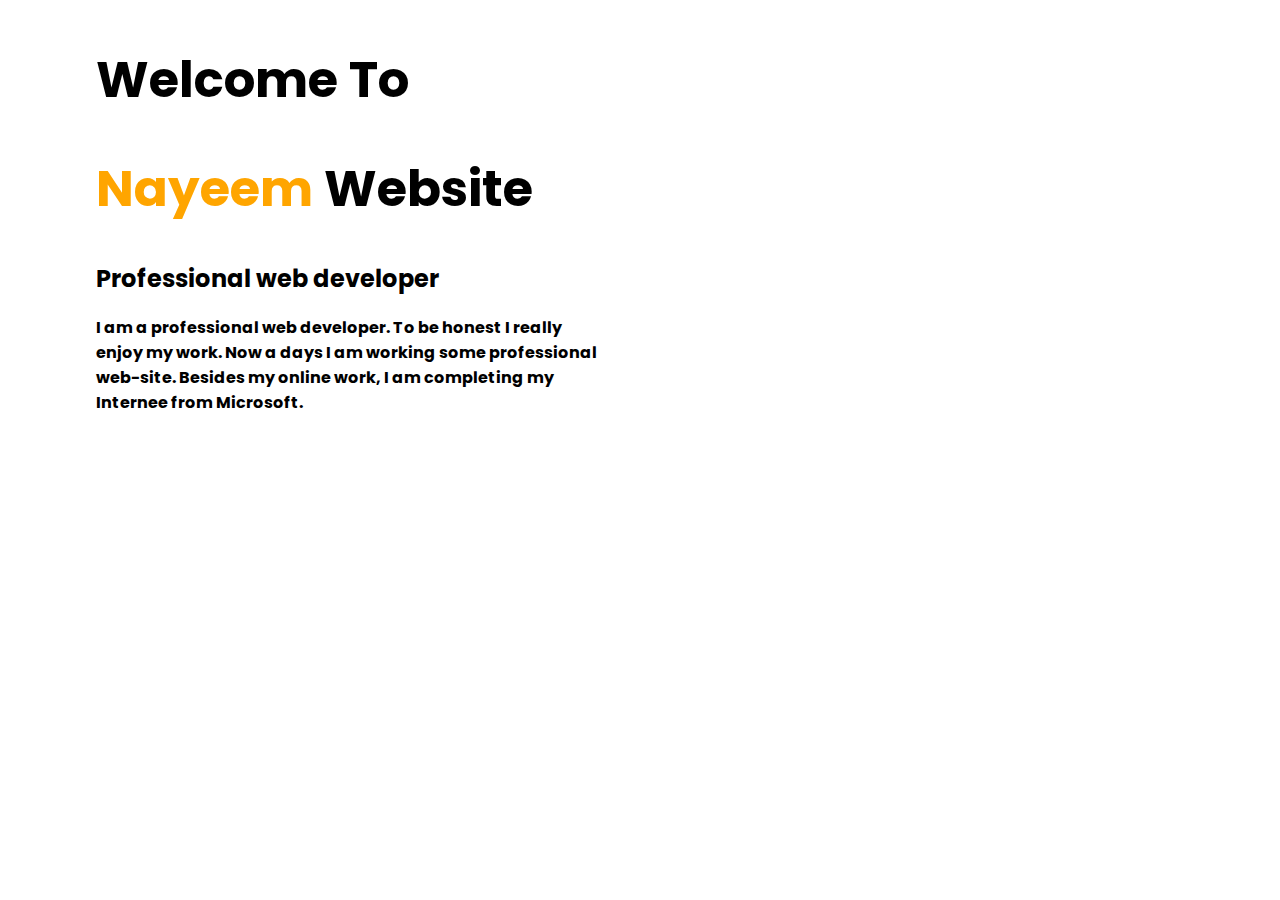
==== index.html @ 30b666fe "ready to push" ====
<!DOCTYPE html>
<html lang="en">
<head>
    <meta charset="UTF-8">
    <meta http-equiv="X-UA-Compatible" content="IE=edge">
    <meta name="viewport" content="width=device-width, initial-scale=1.0">
    <title>Nayeem.com</title>
    <link rel="preconnect" href="https://fonts.googleapis.com">
<link rel="preconnect" href="https://fonts.gstatic.com" crossorigin>
<link href="https://fonts.googleapis.com/css2?family=Poppins:wght@200&display=swap" rel="stylesheet">


    <link rel="stylesheet" href="style.css">
</head>
<body>
    <section>
        <div class="half-width">
            <h1>Welcome To </h1>
        <h1><span class="name-highlight">Nayeem</span> Website</h1>

        <h2>Professional web developer</h2>

        <p> <b> I am a professional web developer. To be honest I really enjoy my work. Now a days I am working some professional web-site. Besides my online work, I am  completing my Internee from Microsoft.  </b> </p>

        </div>

        <div class="half-width">
            <img src="profile1.jpg" alt="">

        </div>
        
    </section>
</body>
</html>
---- style.css ----
body{
    font-family: 'Poppins', sans-serif;
}

h1{
    font-size: 50px;
    
}
.name-highlight{
    color: orange;
}
.half-width{
    width: 40%;
    float: left;
    margin-left: 5%;
    padding-left: 2%;
}
.half-width img{
    width: 100%;
}
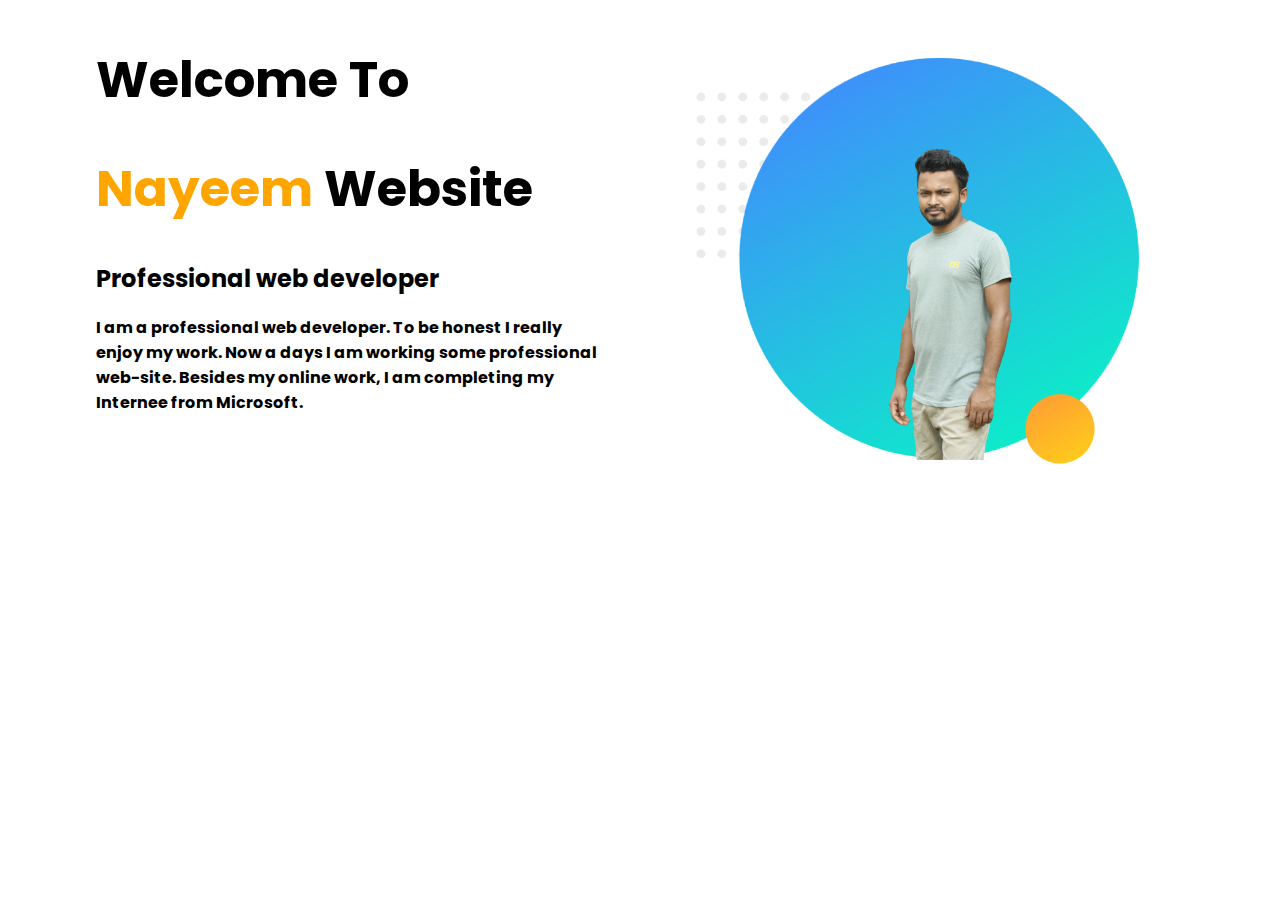
==== commit ad935a9e: "done" ====
--- a/index.html
+++ b/index.html
@@ -25,7 +25,7 @@
         </div>
 
         <div class="half-width">
-            <img src="profile1.jpg" alt="">
+            <img src="images\profile1.jpg" alt="">
 
         </div>
         
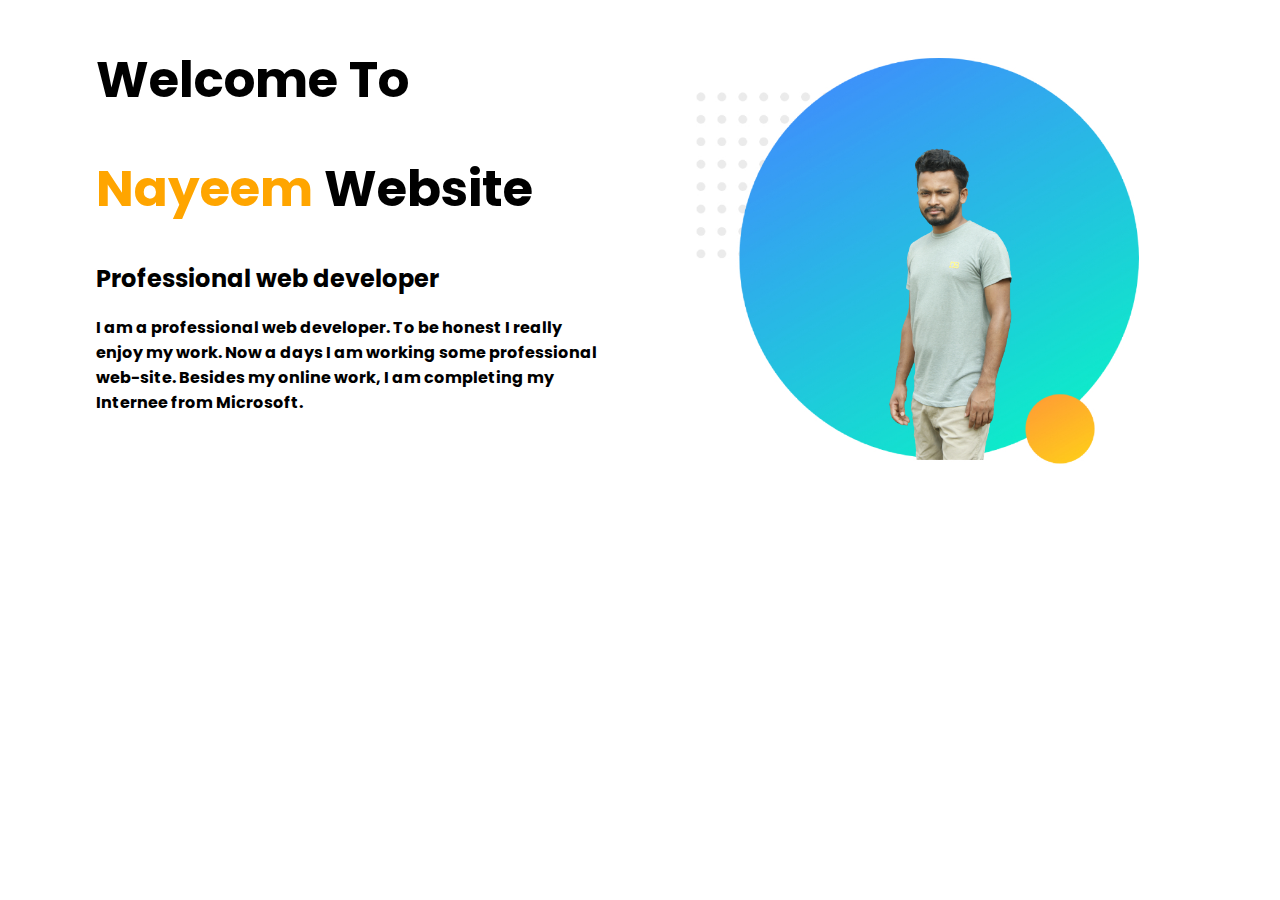
==== commit 212db74c: "done" ====
--- a/index.html
+++ b/index.html
@@ -25,7 +25,7 @@
         </div>
 
         <div class="half-width">
-            <img src="images\profile1.jpg" alt="">
+            <img src="images\profile1.png" alt="">
 
         </div>
         
--- a/style.css
+++ b/style.css
@@ -2,6 +2,7 @@
 
 body{
     font-family: 'Poppins', sans-serif;
+    background-image:url("images/background.jpg");
 }
 
 h1{
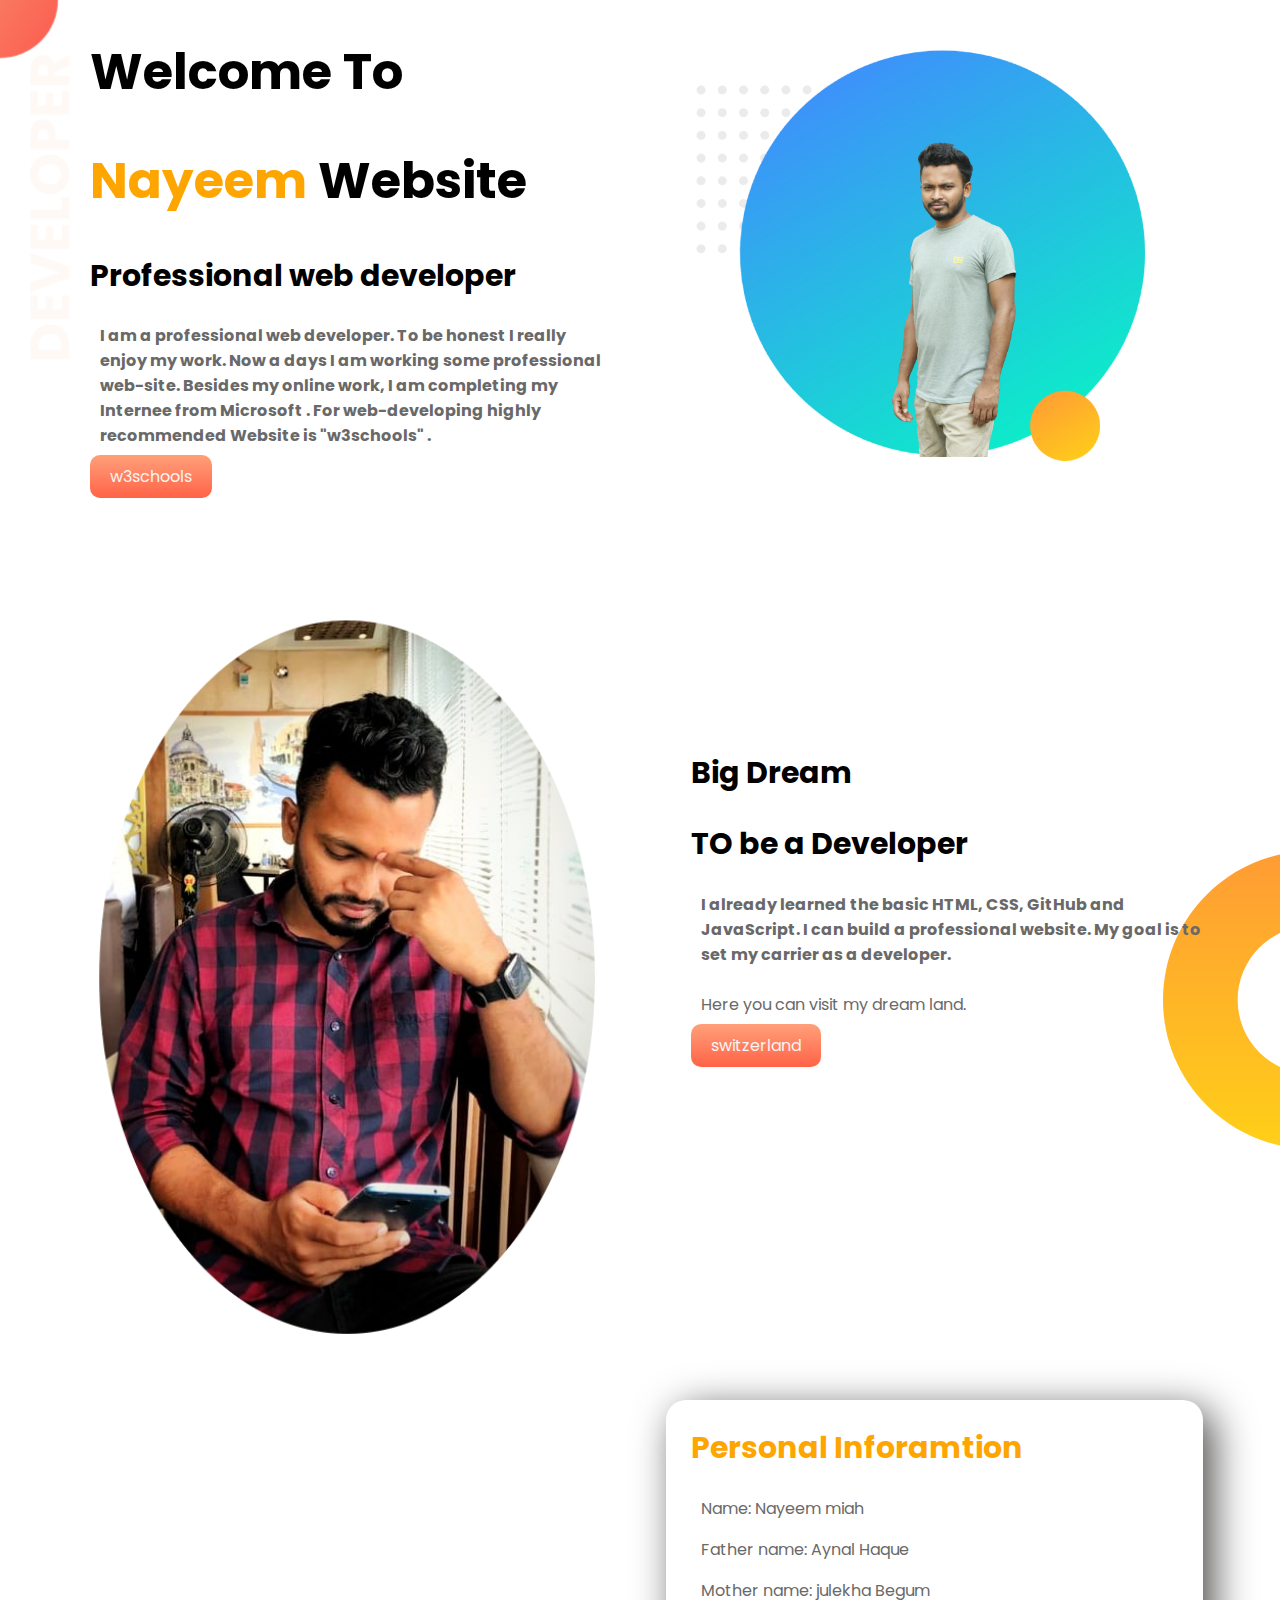
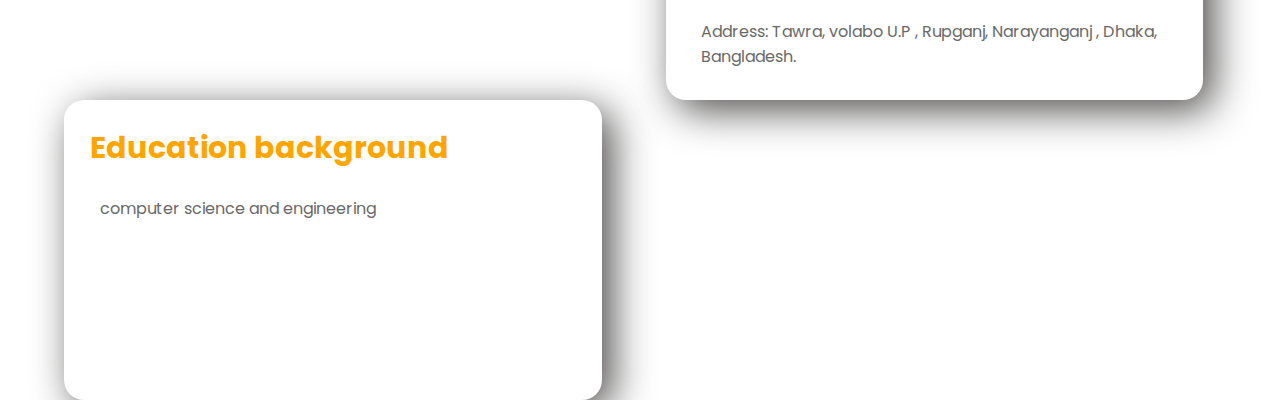
==== commit 6a64f2e9: "final" ====
--- a/index.html
+++ b/index.html
@@ -13,14 +13,15 @@
     <link rel="stylesheet" href="style.css">
 </head>
 <body>
-    <section>
+    <section class="top-banner">
         <div class="half-width">
             <h1>Welcome To </h1>
-        <h1><span class="name-highlight">Nayeem</span> Website</h1>
+        <h1><span class="orange-highlight">Nayeem</span> Website</h1>
 
         <h2>Professional web developer</h2>
 
-        <p> <b> I am a professional web developer. To be honest I really enjoy my work. Now a days I am working some professional web-site. Besides my online work, I am  completing my Internee from Microsoft.  </b> </p>
+        <p> <b> I am a professional web developer. To be honest I really enjoy my work. Now a days I am working some professional web-site. Besides my online work, I am  completing my Internee from Microsoft . For web-developing highly recommended Website is "w3schools"  .   </b> </p>
+        <a class="link-button" target="_blank" href="https://www.w3schools.com/default.asp"> w3schools</a>
 
         </div>
 
@@ -30,5 +31,50 @@
         </div>
         
     </section>
+    <section class="dream-area ">
+        <div class="half-width">
+            <img src="images/profile2.png" alt="">
+
+        </div>
+
+        <div class="half-width">
+            <br>
+            <br>
+            <br><br><br>
+            <h2> Big Dream</h2>
+            <h2>TO be a Developer</h2>
+            <p><b>I already learned the basic HTML, CSS, GitHub and JavaScript. I can build a professional website. My goal is to set my carrier as a developer. <br>
+            <br> </b>
+            Here you can visit my dream land.
+        </p>
+        <a class="link-button" target="_blank" href="https://www.youtube.com/watch?v=linlz7-Pnvw">switzerland</a>
+
+        </div>
+
+    </section>
+
+    <section class="exp-area">
+        
+        <div class="half-width Inforamtion">
+            <h2 class="orange-highlight">Personal Inforamtion</h2>
+            <p>Name: Nayeem miah</p>
+            <p>Father name: Aynal Haque</p>
+            <p>Mother name: julekha Begum</p>
+            <p>Address: Tawra, volabo U.P , Rupganj, Narayanganj , Dhaka, Bangladesh.</p>
+            
+
+        </div>
+
+        <div class="half-width Inforamtion">
+            <h2 class="orange-highlight">Education background</h2>
+            <p> computer science and engineering </p>
+            
+            
+
+        </div>
+
+    </section>
+
+    
 </body>
 </html>--- a/style.css
+++ b/style.css
@@ -1,15 +1,25 @@
+  
 
 
 body{
     font-family: 'Poppins', sans-serif;
-    background-image:url("images/background.jpg");
+    margin: 0;
+    
+    
 }
 
 h1{
     font-size: 50px;
     
 }
-.name-highlight{
+h2{
+    font-size: 30px;
+}
+p{
+    color: dimgray;
+    padding-left: 10px;
+}
+.orange-highlight{
     color: orange;
 }
 .half-width{
@@ -20,4 +30,46 @@
 }
 .half-width img{
     width: 100%;
+    padding-bottom: 50px;
+}
+
+.top-banner{
+    
+    background-image: url("images/top-banner.png");
+    background-repeat: no-repeat;
+}
+
+section{
+    height: 500px;
+    padding-bottom: 100px;
+}
+
+.link-button{
+    text-decoration: none;
+    background-image: linear-gradient( lightSalmon,tomato);
+    padding: 10px 20px;
+    border-radius: 10px;
+    color: rgb(248, 245, 245);
+}
+
+.dream-area{
+    background-image: url("images/dream-bg.png");
+    background-repeat: no-repeat;
+    background-position: right;
+    padding-bottom: 300px;
+}
+
+.exp-area{
+
+}
+h4{
+    font-size: 15px;
+}
+
+.Inforamtion{
+    box-shadow: 10px 10px 40px rgb(77, 75, 74);
+    border-radius: 20px;
+    height: 60%;
+
+    
 }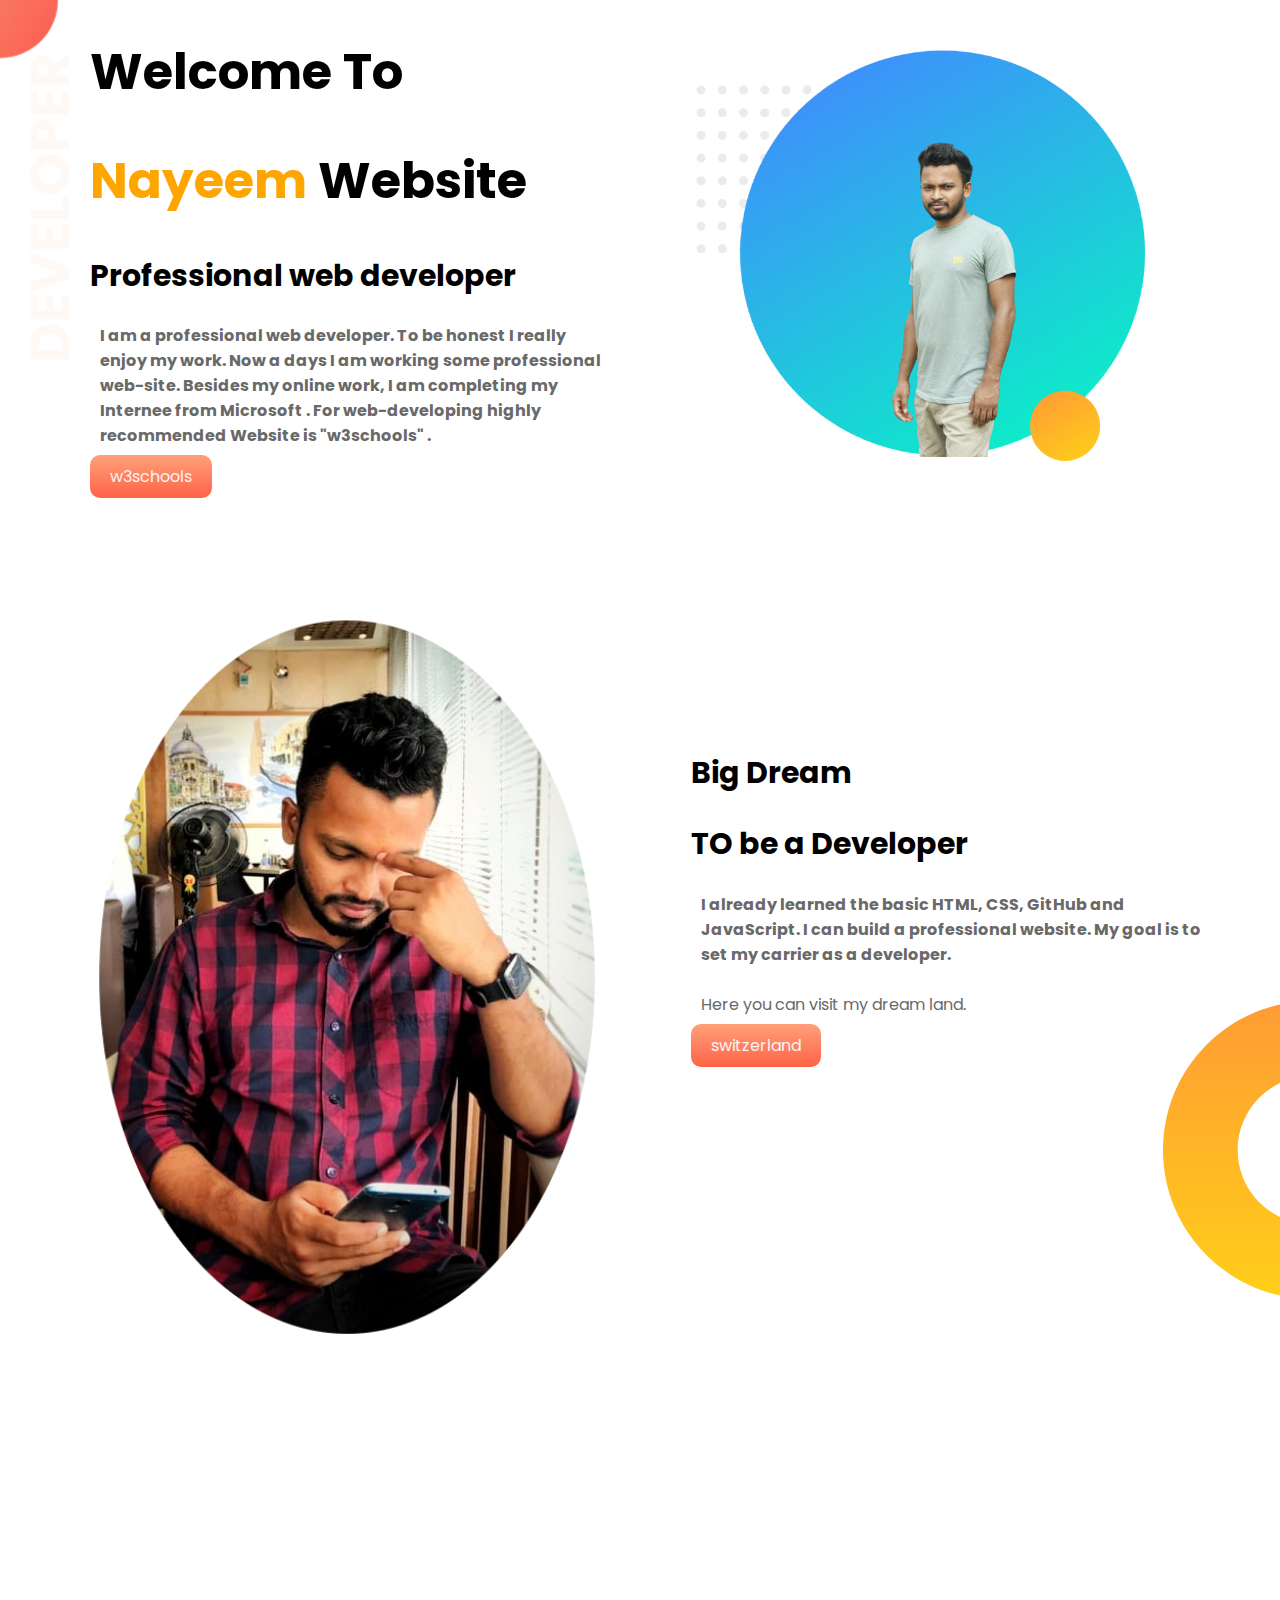
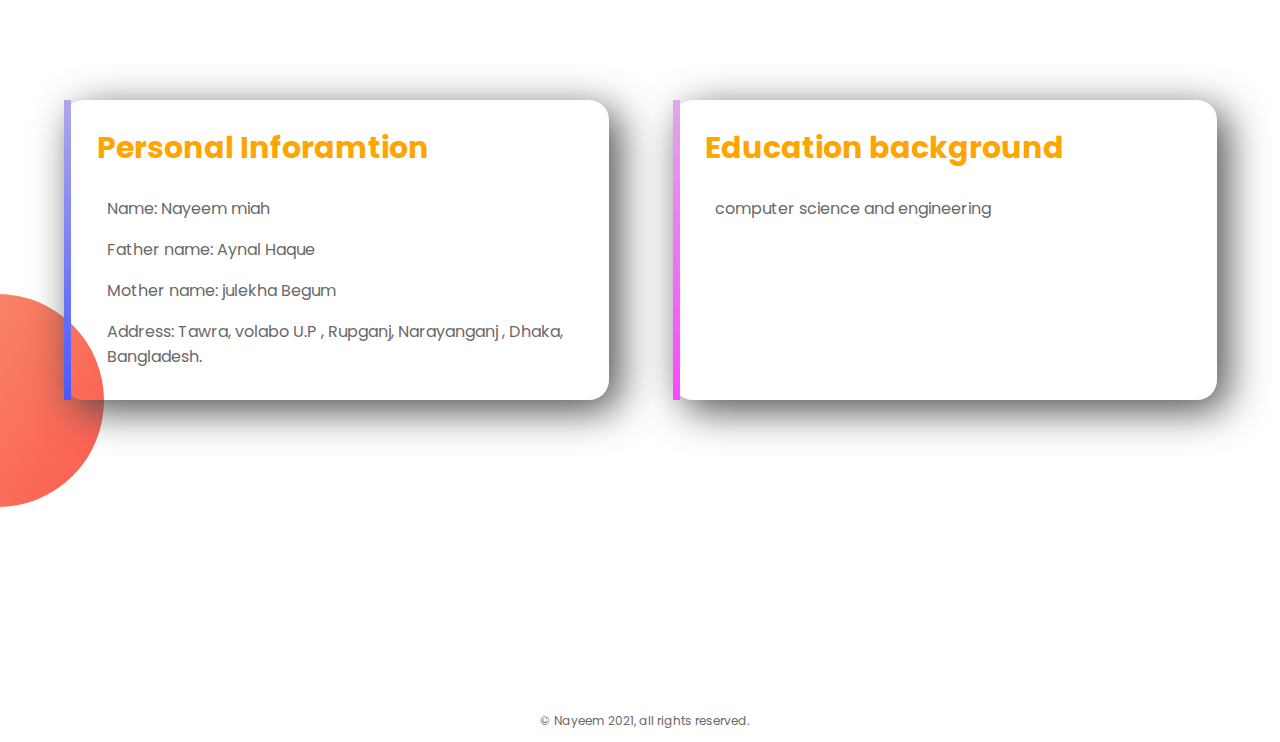
==== commit d70b4106: "done" ====
--- a/index.html
+++ b/index.html
@@ -48,14 +48,14 @@
             Here you can visit my dream land.
         </p>
         <a class="link-button" target="_blank" href="https://www.youtube.com/watch?v=linlz7-Pnvw">switzerland</a>
-
+<br><br><br><br><br><br><br>
         </div>
 
     </section>
 
     <section class="exp-area">
         
-        <div class="half-width Inforamtion">
+        <div id="information" class="half-width Inforamtion">
             <h2 class="orange-highlight">Personal Inforamtion</h2>
             <p>Name: Nayeem miah</p>
             <p>Father name: Aynal Haque</p>
@@ -65,7 +65,7 @@
 
         </div>
 
-        <div class="half-width Inforamtion">
+        <div id="education" class="half-width Inforamtion">
             <h2 class="orange-highlight">Education background</h2>
             <p> computer science and engineering </p>
             
@@ -74,7 +74,11 @@
         </div>
 
     </section>
-
+    <footer >
+        <p>
+            © Nayeem 2021, all rights reserved.
+        </p>
+    </footer>
     
 </body>
 </html>--- a/style.css
+++ b/style.css
@@ -56,10 +56,13 @@
     background-image: url("images/dream-bg.png");
     background-repeat: no-repeat;
     background-position: right;
-    padding-bottom: 300px;
+    padding-bottom: 600px;
 }
 
 .exp-area{
+    background-image: url("images/exp-bg.png");
+    background-repeat: no-repeat;
+    background-position: left;
 
 }
 h4{
@@ -70,6 +73,23 @@
     box-shadow: 10px 10px 40px rgb(77, 75, 74);
     border-radius: 20px;
     height: 60%;
+    padding: fixed;
+    
 
     
+}
+#information{
+    border-left: 7px solid;
+    border-image: linear-gradient(180deg, rgb(174, 167, 233), rgb(71, 89, 255));
+    border-image-slice: 1;
+
+}
+#education{
+    border-left: 7px solid;
+    border-image: linear-gradient(180deg, rgb(225, 167, 233), rgb(249, 71, 255));
+    border-image-slice: 1;
+}
+footer{
+    text-align: center;
+    font-size: 12px;
 }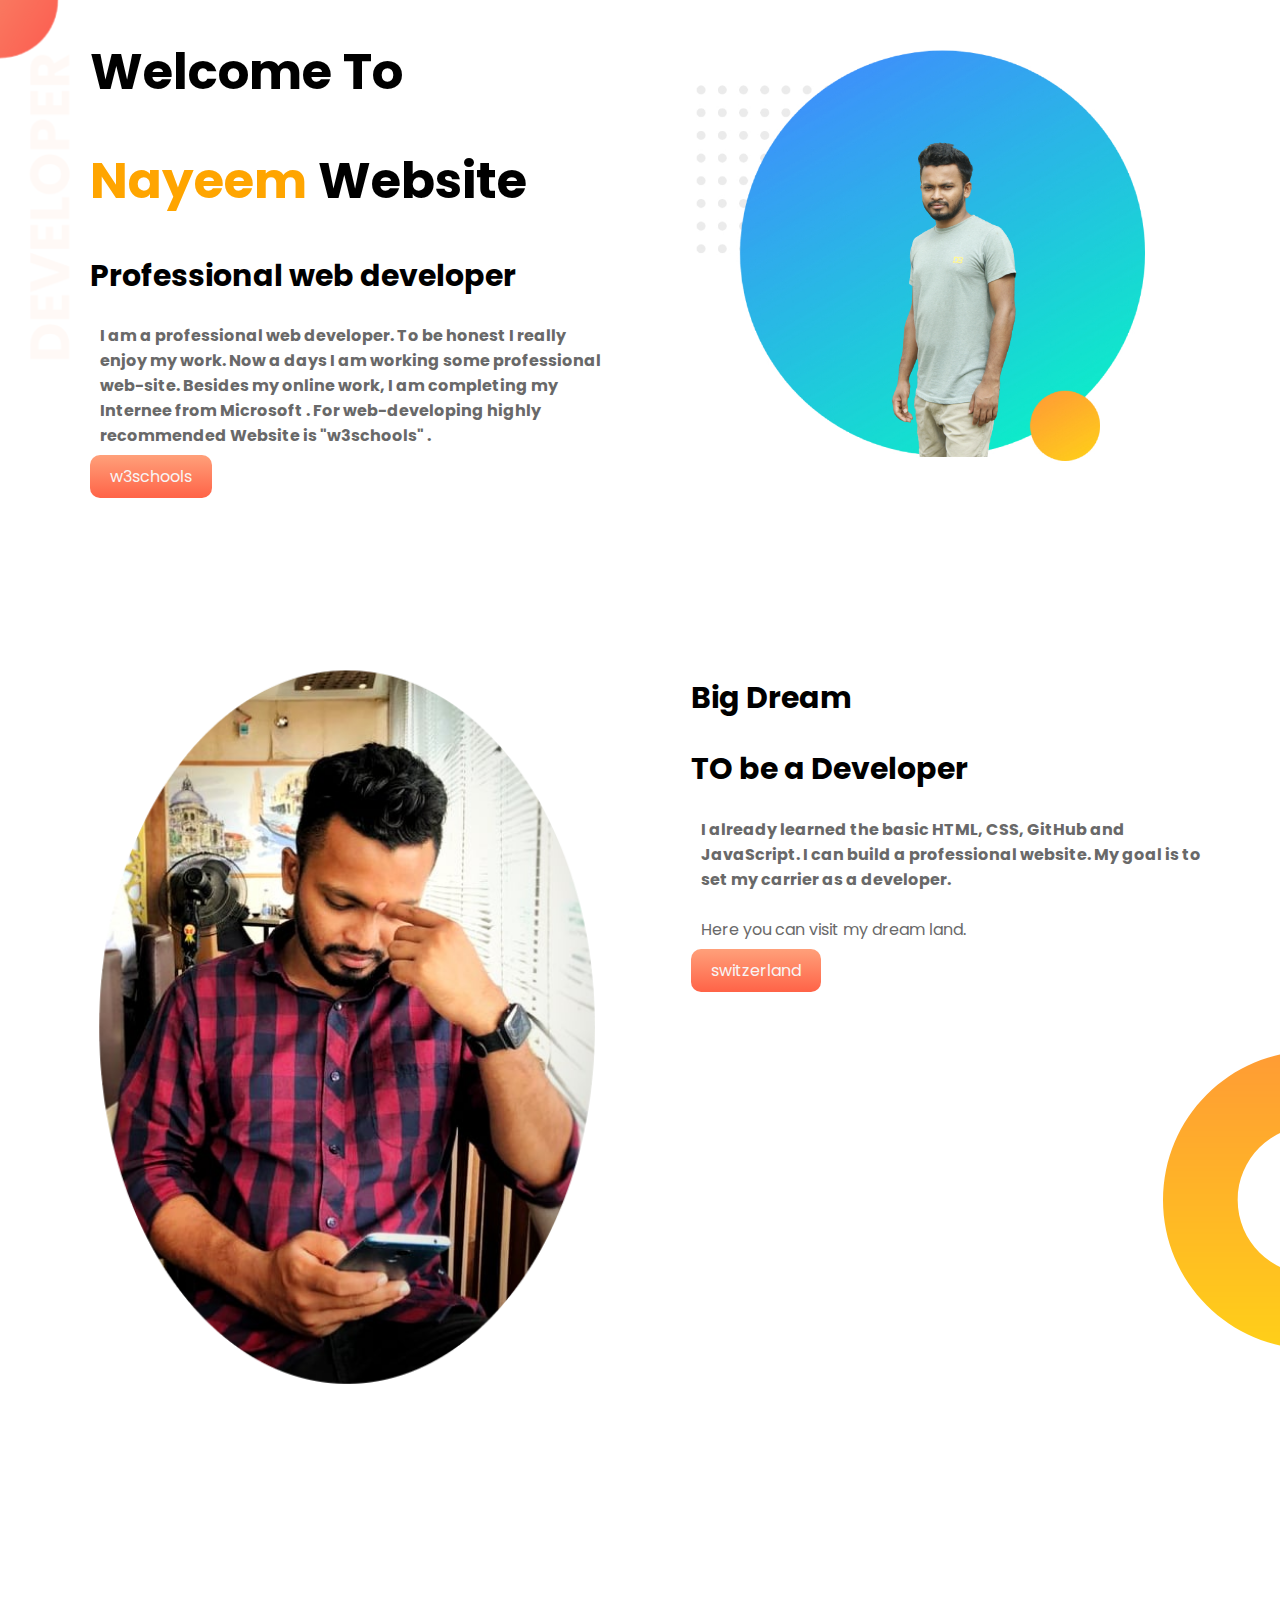
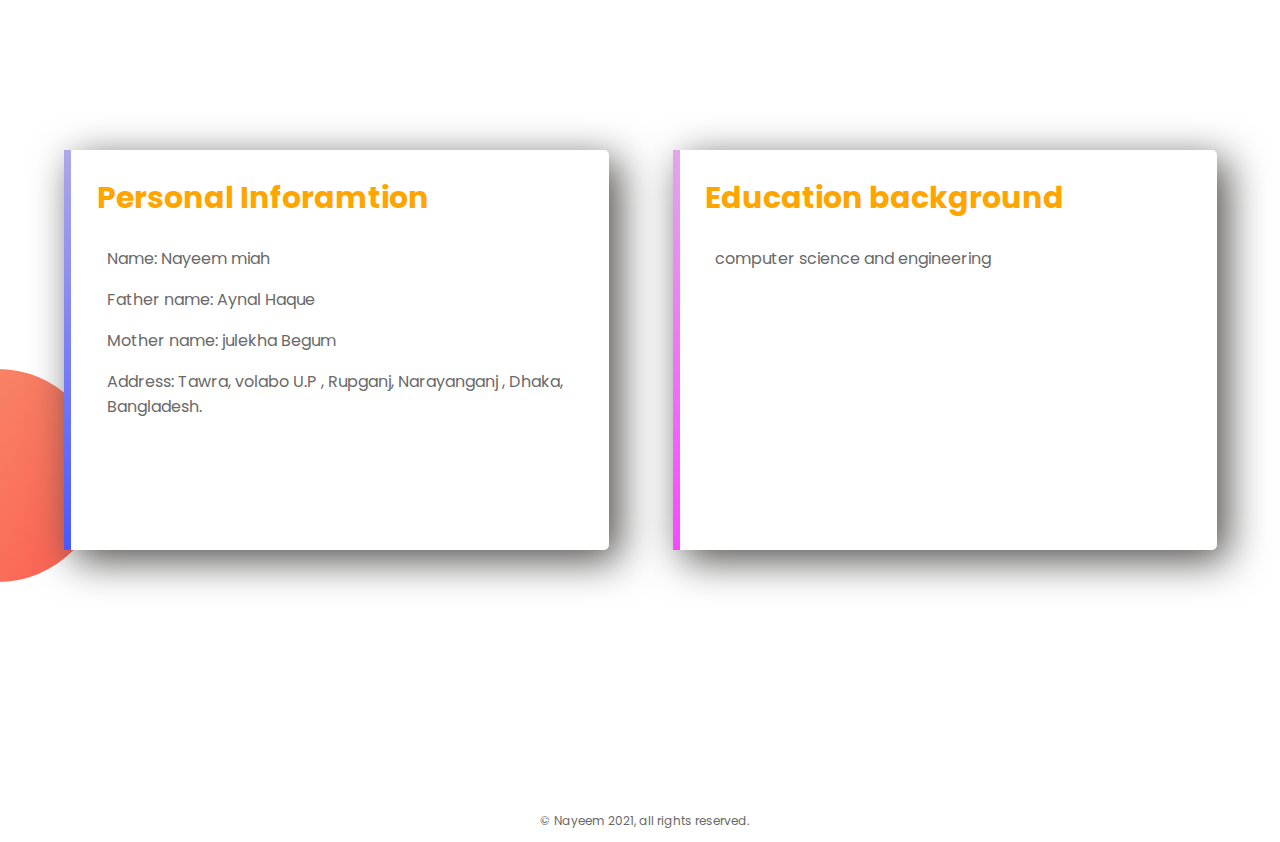
==== commit f8a2da6d: "added" ====
--- a/index.html
+++ b/index.html
@@ -38,9 +38,7 @@
         </div>
 
         <div class="half-width">
-            <br>
-            <br>
-            <br><br><br>
+            
             <h2> Big Dream</h2>
             <h2>TO be a Developer</h2>
             <p><b>I already learned the basic HTML, CSS, GitHub and JavaScript. I can build a professional website. My goal is to set my carrier as a developer. <br>
@@ -48,14 +46,15 @@
             Here you can visit my dream land.
         </p>
         <a class="link-button" target="_blank" href="https://www.youtube.com/watch?v=linlz7-Pnvw">switzerland</a>
-<br><br><br><br><br><br><br>
+        <br><br><br><br><br><br><br><br><br><br>
+
         </div>
 
     </section>
 
     <section class="exp-area">
         
-        <div id="information" class="half-width Inforamtion">
+        <div id="info" class="half-width Inforamtion">
             <h2 class="orange-highlight">Personal Inforamtion</h2>
             <p>Name: Nayeem miah</p>
             <p>Father name: Aynal Haque</p>
--- a/style.css
+++ b/style.css
@@ -41,7 +41,7 @@
 
 section{
     height: 500px;
-    padding-bottom: 100px;
+    padding-bottom: 150px;
 }
 
 .link-button{
@@ -57,6 +57,8 @@
     background-repeat: no-repeat;
     background-position: right;
     padding-bottom: 600px;
+    
+    
 }
 
 .exp-area{
@@ -71,14 +73,12 @@
 
 .Inforamtion{
     box-shadow: 10px 10px 40px rgb(77, 75, 74);
-    border-radius: 20px;
-    height: 60%;
-    padding: fixed;
-    
-
+    border-radius: 5px;
+    height: 80%;
+    background-color: white;
     
 }
-#information{
+#info{
     border-left: 7px solid;
     border-image: linear-gradient(180deg, rgb(174, 167, 233), rgb(71, 89, 255));
     border-image-slice: 1;
